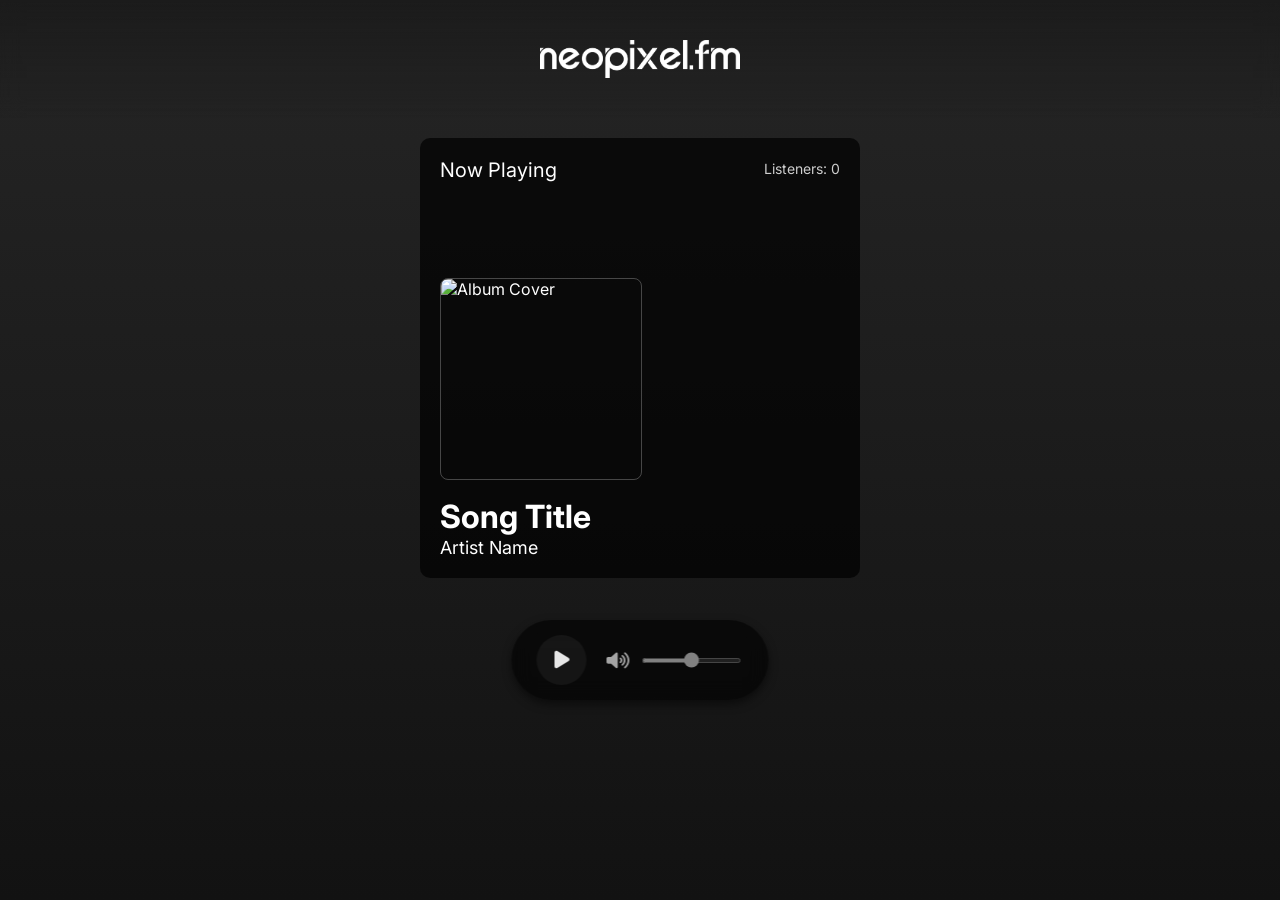
==== index.html @ 17b0616a "Update index.html" ====
<!DOCTYPE html>
<html lang="en">
<head>
  <meta charset="UTF-8">
  <meta name="viewport" content="width=device-width, initial-scale=1.0">
  <title>neopixel.fm | internet radio</title>
  <link rel="icon" type="image/png" href="favicon.png"/>
  <!-- Include Inter font -->
  <link rel="preconnect" href="https://fonts.googleapis.com">
  <link rel="preconnect" href="https://fonts.gstatic.com" crossorigin>
  <link href="https://fonts.googleapis.com/css2?family=Inter:ital,opsz,wght@0,14..32,100..900;1,14..32,100..900&display=swap" rel="stylesheet">
  
  <!-- Include Color Thief -->
   <!-- Include Font Awesome -->
<link rel="stylesheet" href="https://cdnjs.cloudflare.com/ajax/libs/font-awesome/6.0.0-beta3/css/all.min.css">
  <script src="https://cdnjs.cloudflare.com/ajax/libs/color-thief/2.3.0/color-thief.min.js"></script>
  
  <link rel="stylesheet" href="styles.css">
</head>

<body>
  <header>
    <div class="header-content">
      <img src="logo2.png" alt="Logo" class="header-image">

    </div>
  </header>
  
  <main>
    <!-- Container for Now Playing and additional blocks -->
    <div id="blocks-container">
      <!-- Now Playing Section -->
      <section id="now-playing">
        <h3 id="now-playing-label">Now Playing</h3>
        <div id="listener-count">Listeners: 0</div> <!-- New element for listener count -->
        <div class="album-artwork">
          <img id="album-cover" src="" alt="Album Cover">
        </div>
<div class="track-info">
  <div class="slide-container">
    <h2 id="song-title">Song Title</h2>
    <p id="artist-name">Artist Name</p>
  </div>
</div>
      </section>

      <!-- Additional Blocks -->

    </div>

    <!-- Last Played Section -->
<!-- Floating Player Controls -->
<div id="floating-player">
    <!-- Play/Pause Button -->
    <button id="play-pause-btn">
      <i id="play-icon" class="fas fa-play"></i>
      <i id="pause-icon" class="fas fa-pause" style="display: none;"></i>
    </button>
  
<!-- Volume Slider -->
<div class="volume-control">
    <i class="fas fa-volume-up"></i>
    <input type="range" id="volume-slider" min="0" max="1" step="0.1" value="0.5"> <!-- Default volume set to 50% -->
  </div>
  </div>
  <script src="script.js"></script>
</body>
</html>
---- styles.css ----
/* Global styles */

html, body {
  height: 100%;
  margin: 0;
  padding: 0;
}

/* Apply the gradient to the body */
body {
  background: linear-gradient(
    to bottom,
    #252525, /* Dark blue at the top */
    #121212 /* Dark gray at the bottom */
  );
  background-attachment: fixed; /* Ensures the gradient covers the entire page */
  color: white; /* Text color for dark mode */
  font-family: 'Inter', sans-serif;
  transition: 2s;
}

/* Header */
header {
  background: linear-gradient(
    to bottom,
    rgba(18, 18, 18, 0.5), /* Dark blue at the top */
    rgba(18, 18, 18, 0.0) /* Dark gray at the bottom */
  );
  /*background-color: rgba(18, 18, 18, 0.5); /* Semi-transparent background matching the body */
  backdrop-filter: blur(10px); /* Blur effect */
  padding: 40px;
  text-align: center;
  position: relative;
}

.header-content {
  display: flex;
  flex-direction: column;
  align-items: center;
  gap: 10px; /* Space between image and text */
}

.header-image {
  width: 200px; /* Adjust size as needed */
}

h1 {
  font-size: 36px;
  margin: 0;
}

main {
  padding: 20px;
}

/* Blocks Container */
#blocks-container {
  display: flex;
  justify-content: center; /* Center the blocks horizontally */
  gap: 20px; /* Space between blocks */
  margin-bottom: 20px; /* Space between blocks and the next section */
}

/* Now Playing Section with Fixed Size */
#now-playing, .block {
  display: flex;
  flex-direction: column;
  justify-content: flex-end; /* Align content to the bottom */
  align-items: flex-start; /* Align content to the left */
  width: 400px; /* Fixed width */
  height: 400px; /* Fixed height */
  padding: 20px;
  border-radius: 10px;
  background-color: rgba(0, 0, 0, 0.7);
  position: relative;
  transition: 2s;
}

/* Now Playing Label */
#now-playing-label {
  position: absolute; /* Position it absolutely within the #now-playing box */
  top: 20px; /* Adjust distance from the top */
  left: 20px; /* Adjust distance from the left */
  font-size: 20px; /* Adjust font size */
  font-weight: 400; /* Make it bold */
  color: rgba(255, 255, 255,); /* Semi-transparent white */
  margin: 0; /* Remove default margin */
  padding: 0; /* Remove default padding */
}

/* Album Artwork and Track Info Container */
.album-and-info {
  display: flex;
  align-items: flex-end; /* Align items to the bottom */
  gap: 20px; /* Space between album cover and track info */
}

/* Album Artwork */
.album-artwork {
  width: 200px;
  height: 200px;
  border-radius: 8px;
  overflow: hidden;
  border: 1px solid hsla(0, 0%, 100%, 0.25);
}

.album-artwork img {
  width: 100%;
  height: 100%;
  object-fit: cover;
}

/* Track Info */
.track-info {
  text-align: left; /* Align text to the left */
  overflow: hidden;
  margin-top: -10px;
  margin-bottom: 0; /* Remove the previous margin-bottom */
}

#song-title {
  font-size: 32px;
  font-weight: bold;
}

#artist-name {
  margin-top: -25px;
  font-size: 18px;
  margin-bottom: 0px;
}

/* Additional Blocks */
.block {
  display: flex;
  flex-direction: column;
  justify-content: center; /* Center content vertically */
  align-items: center; /* Center content horizontally */
  text-align: center; /* Center text */
}

/* Floating Player */
/* Floating Player */
#floating-player {
  position: fixed;
  bottom: 200px; /* Adjusted to be higher */
  left: 50%;
  transform: translateX(-50%);
  display: flex;
  align-items: center;
  gap: 20px;
  background-color: rgba(0, 0, 0, 0.6); /* More transparent background */
  padding: 15px 25px;
  border-radius: 50px;
  backdrop-filter: blur(10px);
  box-shadow: 0 4px 10px rgba(0, 0, 0, 0.5); /* Darker shadow */
  z-index: 1000;
  transition: all 0.3s ease;
}

/* Hover effect for the floating player */
#floating-player:hover {
  background-color: rgba(0, 0, 0, 0.7); /* Slightly less transparent on hover */
  box-shadow: 0 6px 15px rgba(0, 0, 0, 0.6); /* Darker shadow on hover */
  transform: translateX(-50%) scale(1.05);
}

/* Play/Pause Button */
#play-pause-btn {
  background-color: rgba(255, 255, 255, 0.05); /* Darker button background */
  border: none;
  border-radius: 50%;
  width: 50px;
  height: 50px;
  cursor: pointer;
  display: flex;
  align-items: center;
  justify-content: center;
  transition: all 0.3s ease;
  position: relative;
  overflow: hidden;
}

/* Hover effect for the play/pause button */
#play-pause-btn:hover {
  background-color: rgba(255, 255, 255, 0.1); /* Slightly lighter on hover */
  transform: scale(1.1);
}

/* Ripple effect animation */
@keyframes ripple {
  0% {
    transform: scale(0);
    opacity: 1;
  }
  100% {
    transform: scale(2);
    opacity: 0;
  }
}

#play-pause-btn::after {
  content: '';
  position: absolute;
  width: 100%;
  height: 100%;
  background: rgba(255, 255, 255, 0.1); /* Darker ripple effect */
  border-radius: 50%;
  transform: scale(0);
  opacity: 0;
  animation: ripple 0.6s ease-out;
}

#play-pause-btn:active::after {
  animation: ripple 0.6s ease-out;
}

#play-pause-btn i {
  font-size: 20px;
  color: rgba(255, 255, 255, 0.9); /* Slightly dimmed white for icons */
  transition: transform 0.3s ease;
}

/* Volume Control */
.volume-control {
  display: flex;
  align-items: center;
  gap: 10px;
  opacity: 0.7;
  transition: opacity 0.3s ease;
}

.volume-control:hover {
  opacity: 1;
}

.volume-control i {
  font-size: 18px;
  color: rgba(255, 255, 255, 0.9); /* Slightly dimmed white for icons */
  transition: transform 0.3s ease;
}

.volume-control:hover i {
  transform: scale(1.1);
}

/* Custom Volume Slider */
#volume-slider {
  width: 100px;
  cursor: pointer;
  background: rgba(255, 255, 255, 0.1); /* Darker slider track */
  border-radius: 5px;
  height: 5px;
  outline: none;
  opacity: 0.7;
  transition: opacity 0.2s, width 0.3s ease;
  accent-color: #ffffff; /* Spotify green color */
}

/* Customize the slider thumb */
#volume-slider::-webkit-slider-thumb {
  -webkit-appearance: none;
  appearance: none;
  width: 15px;
  height: 15px;
  background: #ffffff; /* Spotify green color */
  border-radius: 50%;
  cursor: pointer;
}

#volume-slider::-moz-range-thumb {
  width: 15px;
  height: 15px;
  background: #ffffff; /* Spotify green color */
  border-radius: 50%;
  cursor: pointer;
}

#volume-slider:hover {
  opacity: 1;
  width: 120px;
}
/* Listener Count */
#listener-count {
  position: absolute; /* Position it absolutely within the #now-playing box */
  top: 22px; /* Adjust distance from the top */
  right: 20px; /* Adjust distance from the right */
  font-size: 14px; /* Adjust font size */
  font-weight: 400; /* Normal weight */
  color: rgba(255, 255, 255, 0.8); /* Semi-transparent white */
  margin: 0; /* Remove default margin */
  padding: 0px 0px; /* Add some padding */
}
/* Slide Animation */
.track-info {
  position: relative;
  overflow: hidden;
}

.track-info .slide-container {
  transition: transform 0.5s ease-in-out;
}

.track-info.slide-out .slide-container {
  transform: translateX(-100%);
}

.track-info.slide-in .slide-container {
  transform: translateX(0);
}
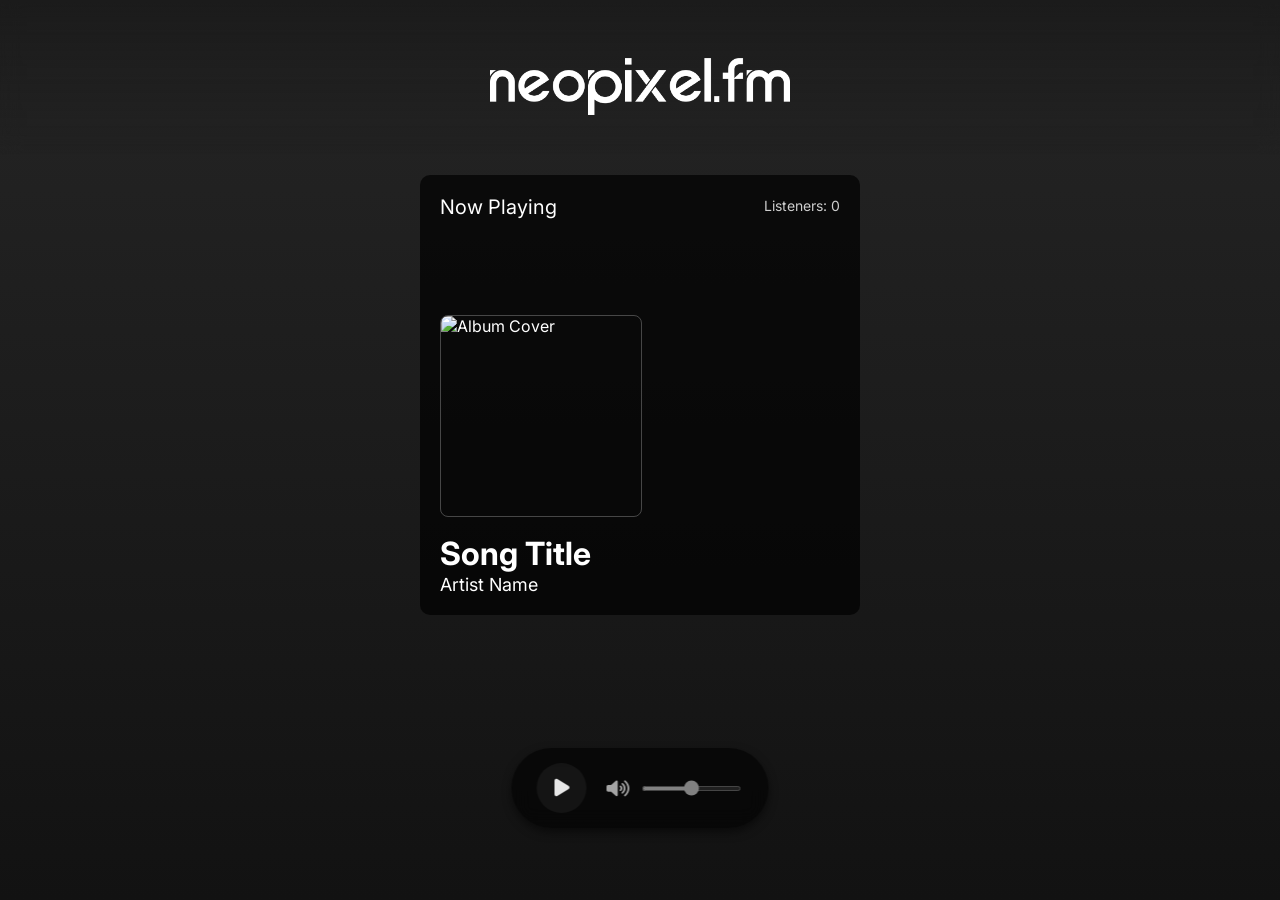
==== commit dc499370: "Update index.html" ====
--- a/index.html
+++ b/index.html
@@ -5,64 +5,49 @@
   <meta name="viewport" content="width=device-width, initial-scale=1.0">
   <title>neopixel.fm | internet radio</title>
   <link rel="icon" type="image/png" href="favicon.png"/>
-  <!-- Include Inter font -->
   <link rel="preconnect" href="https://fonts.googleapis.com">
   <link rel="preconnect" href="https://fonts.gstatic.com" crossorigin>
   <link href="https://fonts.googleapis.com/css2?family=Inter:ital,opsz,wght@0,14..32,100..900;1,14..32,100..900&display=swap" rel="stylesheet">
-  
-  <!-- Include Color Thief -->
-   <!-- Include Font Awesome -->
-<link rel="stylesheet" href="https://cdnjs.cloudflare.com/ajax/libs/font-awesome/6.0.0-beta3/css/all.min.css">
+  <link rel="stylesheet" href="https://cdnjs.cloudflare.com/ajax/libs/font-awesome/6.0.0-beta3/css/all.min.css">
   <script src="https://cdnjs.cloudflare.com/ajax/libs/color-thief/2.3.0/color-thief.min.js"></script>
-  
   <link rel="stylesheet" href="styles.css">
 </head>
-
 <body>
   <header>
     <div class="header-content">
       <img src="logo2.png" alt="Logo" class="header-image">
-
     </div>
   </header>
-  
+
   <main>
-    <!-- Container for Now Playing and additional blocks -->
     <div id="blocks-container">
-      <!-- Now Playing Section -->
       <section id="now-playing">
         <h3 id="now-playing-label">Now Playing</h3>
-        <div id="listener-count">Listeners: 0</div> <!-- New element for listener count -->
+        <div id="listener-count">Listeners: 0</div>
         <div class="album-artwork">
           <img id="album-cover" src="" alt="Album Cover">
         </div>
-<div class="track-info">
-  <div class="slide-container">
-    <h2 id="song-title">Song Title</h2>
-    <p id="artist-name">Artist Name</p>
-  </div>
-</div>
+        <div class="track-info">
+          <div class="slide-container">
+            <h2 id="song-title">Song Title</h2>
+            <p id="artist-name">Artist Name</p>
+          </div>
+        </div>
       </section>
-
-      <!-- Additional Blocks -->
-
     </div>
 
-    <!-- Last Played Section -->
-<!-- Floating Player Controls -->
-<div id="floating-player">
-    <!-- Play/Pause Button -->
-    <button id="play-pause-btn">
-      <i id="play-icon" class="fas fa-play"></i>
-      <i id="pause-icon" class="fas fa-pause" style="display: none;"></i>
-    </button>
-  
-<!-- Volume Slider -->
-<div class="volume-control">
-    <i class="fas fa-volume-up"></i>
-    <input type="range" id="volume-slider" min="0" max="1" step="0.1" value="0.5"> <!-- Default volume set to 50% -->
-  </div>
-  </div>
+    <div id="floating-player">
+      <button id="play-pause-btn">
+        <i id="play-icon" class="fas fa-play"></i>
+        <i id="pause-icon" class="fas fa-pause" style="display: none;"></i>
+      </button>
+      <div class="volume-control">
+        <i class="fas fa-volume-up"></i>
+        <input type="range" id="volume-slider" min="0" max="1" step="0.1" value="0.5">
+      </div>
+    </div>
+  </main>
+
   <script src="script.js"></script>
 </body>
 </html>
--- a/styles.css
+++ b/styles.css
@@ -41,7 +41,8 @@
 }
 
 .header-image {
-  width: 200px; /* Adjust size as needed */
+  width: 300px; /* Adjust size as needed */
+  padding-top: 2vh;
 }
 
 h1 {
@@ -142,7 +143,7 @@
 /* Floating Player */
 #floating-player {
   position: fixed;
-  bottom: 200px; /* Adjusted to be higher */
+  bottom: 8%; /* Adjusted to be higher */
   left: 50%;
   transform: translateX(-50%);
   display: flex;
@@ -306,4 +307,4 @@
 
 .track-info.slide-in .slide-container {
   transform: translateX(0);
-}+}
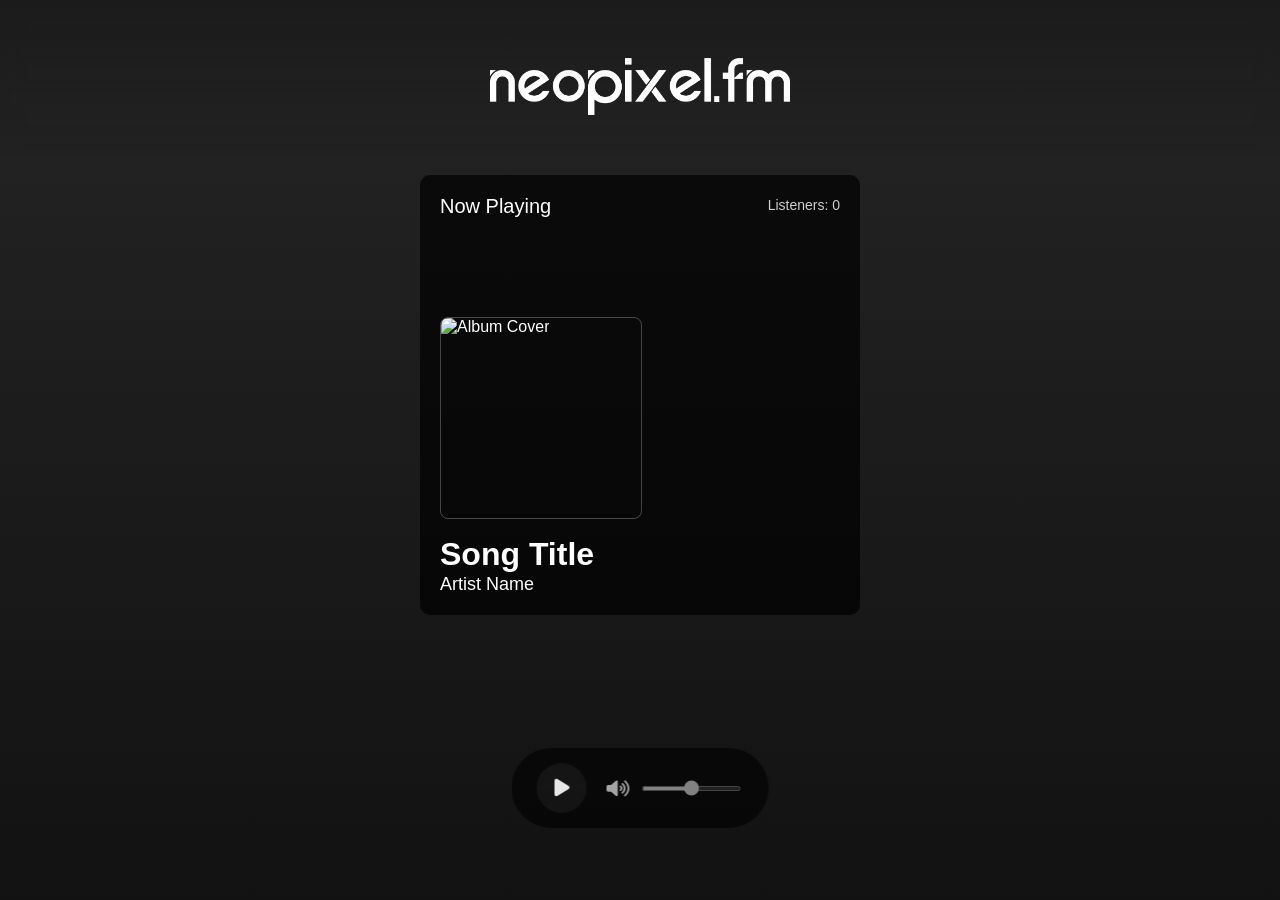
==== commit 40162102: "Update index.html" ====
--- a/index.html
+++ b/index.html
@@ -7,7 +7,7 @@
   <link rel="icon" type="image/png" href="favicon.png"/>
   <link rel="preconnect" href="https://fonts.googleapis.com">
   <link rel="preconnect" href="https://fonts.gstatic.com" crossorigin>
-  <link href="https://fonts.googleapis.com/css2?family=Inter:ital,opsz,wght@0,14..32,100..900;1,14..32,100..900&display=swap" rel="stylesheet">
+  <link href="https://fonts.googleapis.com/css2?family=Red+Hat+Display:ital,wght@0,300..900;1,300..900&display=swap" rel="stylesheet">
   <link rel="stylesheet" href="https://cdnjs.cloudflare.com/ajax/libs/font-awesome/6.0.0-beta3/css/all.min.css">
   <script src="https://cdnjs.cloudflare.com/ajax/libs/color-thief/2.3.0/color-thief.min.js"></script>
   <link rel="stylesheet" href="styles.css">
--- a/styles.css
+++ b/styles.css
@@ -1,33 +1,20 @@
-/* Global styles */
-
 html, body {
   height: 100%;
   margin: 0;
   padding: 0;
 }
 
-/* Apply the gradient to the body */
 body {
-  background: linear-gradient(
-    to bottom,
-    #252525, /* Dark blue at the top */
-    #121212 /* Dark gray at the bottom */
-  );
-  background-attachment: fixed; /* Ensures the gradient covers the entire page */
-  color: white; /* Text color for dark mode */
+  background: linear-gradient(to bottom, #252525, #121212);
+  background-attachment: fixed;
+  color: white;
   font-family: 'Inter', sans-serif;
   transition: 2s;
 }
 
-/* Header */
 header {
-  background: linear-gradient(
-    to bottom,
-    rgba(18, 18, 18, 0.5), /* Dark blue at the top */
-    rgba(18, 18, 18, 0.0) /* Dark gray at the bottom */
-  );
-  /*background-color: rgba(18, 18, 18, 0.5); /* Semi-transparent background matching the body */
-  backdrop-filter: blur(10px); /* Blur effect */
+  background: linear-gradient(to bottom, rgba(18, 18, 18, 0.5), rgba(18, 18, 18, 0.0));
+  backdrop-filter: blur(10px);
   padding: 40px;
   text-align: center;
   position: relative;
@@ -37,39 +24,32 @@
   display: flex;
   flex-direction: column;
   align-items: center;
-  gap: 10px; /* Space between image and text */
+  gap: 10px;
 }
 
 .header-image {
-  width: 300px; /* Adjust size as needed */
+  width: 300px;
   padding-top: 2vh;
-}
-
-h1 {
-  font-size: 36px;
-  margin: 0;
 }
 
 main {
   padding: 20px;
 }
 
-/* Blocks Container */
 #blocks-container {
   display: flex;
-  justify-content: center; /* Center the blocks horizontally */
-  gap: 20px; /* Space between blocks */
-  margin-bottom: 20px; /* Space between blocks and the next section */
-}
-
-/* Now Playing Section with Fixed Size */
+  justify-content: center;
+  gap: 20px;
+  margin-bottom: 20px;
+}
+
 #now-playing, .block {
   display: flex;
   flex-direction: column;
-  justify-content: flex-end; /* Align content to the bottom */
-  align-items: flex-start; /* Align content to the left */
-  width: 400px; /* Fixed width */
-  height: 400px; /* Fixed height */
+  justify-content: flex-end;
+  align-items: flex-start;
+  width: 400px;
+  height: 400px;
   padding: 20px;
   border-radius: 10px;
   background-color: rgba(0, 0, 0, 0.7);
@@ -77,26 +57,17 @@
   transition: 2s;
 }
 
-/* Now Playing Label */
 #now-playing-label {
-  position: absolute; /* Position it absolutely within the #now-playing box */
-  top: 20px; /* Adjust distance from the top */
-  left: 20px; /* Adjust distance from the left */
-  font-size: 20px; /* Adjust font size */
-  font-weight: 400; /* Make it bold */
-  color: rgba(255, 255, 255,); /* Semi-transparent white */
-  margin: 0; /* Remove default margin */
-  padding: 0; /* Remove default padding */
-}
-
-/* Album Artwork and Track Info Container */
-.album-and-info {
-  display: flex;
-  align-items: flex-end; /* Align items to the bottom */
-  gap: 20px; /* Space between album cover and track info */
-}
-
-/* Album Artwork */
+  position: absolute;
+  top: 20px;
+  left: 20px;
+  font-size: 20px;
+  font-weight: 400;
+  color: rgba(255, 255, 255,);
+  margin: 0;
+  padding: 0;
+}
+
 .album-artwork {
   width: 200px;
   height: 200px;
@@ -111,12 +82,11 @@
   object-fit: cover;
 }
 
-/* Track Info */
 .track-info {
-  text-align: left; /* Align text to the left */
+  text-align: left;
   overflow: hidden;
   margin-top: -10px;
-  margin-bottom: 0; /* Remove the previous margin-bottom */
+  margin-bottom: 0;
 }
 
 #song-title {
@@ -127,47 +97,41 @@
 #artist-name {
   margin-top: -25px;
   font-size: 18px;
-  margin-bottom: 0px;
-}
-
-/* Additional Blocks */
+  margin-bottom: 0;
+}
+
 .block {
   display: flex;
   flex-direction: column;
-  justify-content: center; /* Center content vertically */
-  align-items: center; /* Center content horizontally */
-  text-align: center; /* Center text */
-}
-
-/* Floating Player */
-/* Floating Player */
+  justify-content: center;
+  align-items: center;
+  text-align: center;
+}
+
 #floating-player {
   position: fixed;
-  bottom: 8%; /* Adjusted to be higher */
+  bottom: 8%;
   left: 50%;
   transform: translateX(-50%);
   display: flex;
   align-items: center;
   gap: 20px;
-  background-color: rgba(0, 0, 0, 0.6); /* More transparent background */
+  background-color: rgba(0, 0, 0, 0.6);
   padding: 15px 25px;
   border-radius: 50px;
   backdrop-filter: blur(10px);
-  box-shadow: 0 4px 10px rgba(0, 0, 0, 0.5); /* Darker shadow */
   z-index: 1000;
   transition: all 0.3s ease;
 }
 
-/* Hover effect for the floating player */
 #floating-player:hover {
-  background-color: rgba(0, 0, 0, 0.7); /* Slightly less transparent on hover */
-  box-shadow: 0 6px 15px rgba(0, 0, 0, 0.6); /* Darker shadow on hover */
+  background-color: rgba(0, 0, 0, 0.7);
+  box-shadow: 0 6px 15px rgba(0, 0, 0, 0.6);
   transform: translateX(-50%) scale(1.05);
 }
 
-/* Play/Pause Button */
 #play-pause-btn {
-  background-color: rgba(255, 255, 255, 0.05); /* Darker button background */
+  background-color: rgba(255, 255, 255, 0.05);
   border: none;
   border-radius: 50%;
   width: 50px;
@@ -181,47 +145,17 @@
   overflow: hidden;
 }
 
-/* Hover effect for the play/pause button */
 #play-pause-btn:hover {
-  background-color: rgba(255, 255, 255, 0.1); /* Slightly lighter on hover */
+  background-color: rgba(255, 255, 255, 0.1);
   transform: scale(1.1);
-}
-
-/* Ripple effect animation */
-@keyframes ripple {
-  0% {
-    transform: scale(0);
-    opacity: 1;
-  }
-  100% {
-    transform: scale(2);
-    opacity: 0;
-  }
-}
-
-#play-pause-btn::after {
-  content: '';
-  position: absolute;
-  width: 100%;
-  height: 100%;
-  background: rgba(255, 255, 255, 0.1); /* Darker ripple effect */
-  border-radius: 50%;
-  transform: scale(0);
-  opacity: 0;
-  animation: ripple 0.6s ease-out;
-}
-
-#play-pause-btn:active::after {
-  animation: ripple 0.6s ease-out;
 }
 
 #play-pause-btn i {
   font-size: 20px;
-  color: rgba(255, 255, 255, 0.9); /* Slightly dimmed white for icons */
+  color: rgba(255, 255, 255, 0.9);
   transition: transform 0.3s ease;
 }
 
-/* Volume Control */
 .volume-control {
   display: flex;
   align-items: center;
@@ -236,7 +170,7 @@
 
 .volume-control i {
   font-size: 18px;
-  color: rgba(255, 255, 255, 0.9); /* Slightly dimmed white for icons */
+  color: rgba(255, 255, 255, 0.9);
   transition: transform 0.3s ease;
 }
 
@@ -244,26 +178,24 @@
   transform: scale(1.1);
 }
 
-/* Custom Volume Slider */
 #volume-slider {
   width: 100px;
   cursor: pointer;
-  background: rgba(255, 255, 255, 0.1); /* Darker slider track */
+  background: rgba(255, 255, 255, 0.1);
   border-radius: 5px;
   height: 5px;
   outline: none;
   opacity: 0.7;
   transition: opacity 0.2s, width 0.3s ease;
-  accent-color: #ffffff; /* Spotify green color */
-}
-
-/* Customize the slider thumb */
+  accent-color: #ffffff;
+}
+
 #volume-slider::-webkit-slider-thumb {
   -webkit-appearance: none;
   appearance: none;
   width: 15px;
   height: 15px;
-  background: #ffffff; /* Spotify green color */
+  background: #ffffff;
   border-radius: 50%;
   cursor: pointer;
 }
@@ -271,7 +203,7 @@
 #volume-slider::-moz-range-thumb {
   width: 15px;
   height: 15px;
-  background: #ffffff; /* Spotify green color */
+  background: #ffffff;
   border-radius: 50%;
   cursor: pointer;
 }
@@ -280,18 +212,18 @@
   opacity: 1;
   width: 120px;
 }
-/* Listener Count */
+
 #listener-count {
-  position: absolute; /* Position it absolutely within the #now-playing box */
-  top: 22px; /* Adjust distance from the top */
-  right: 20px; /* Adjust distance from the right */
-  font-size: 14px; /* Adjust font size */
-  font-weight: 400; /* Normal weight */
-  color: rgba(255, 255, 255, 0.8); /* Semi-transparent white */
-  margin: 0; /* Remove default margin */
-  padding: 0px 0px; /* Add some padding */
-}
-/* Slide Animation */
+  position: absolute;
+  top: 22px;
+  right: 20px;
+  font-size: 14px;
+  font-weight: 400;
+  color: rgba(255, 255, 255, 0.8);
+  margin: 0;
+  padding: 0px 0px;
+}
+
 .track-info {
   position: relative;
   overflow: hidden;
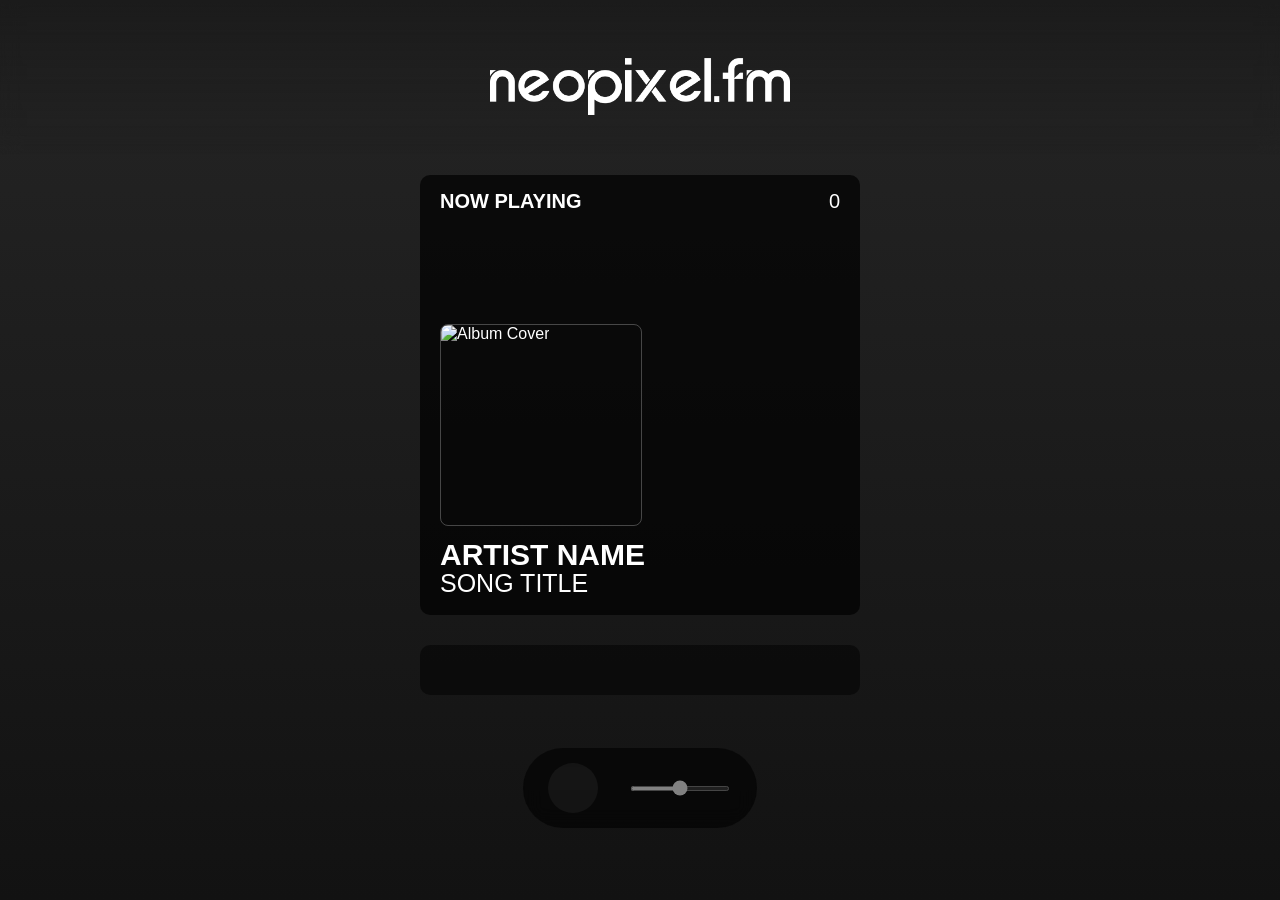
==== commit d6713657: "Update index.html" ====
--- a/index.html
+++ b/index.html
@@ -5,49 +5,67 @@
   <meta name="viewport" content="width=device-width, initial-scale=1.0">
   <title>neopixel.fm | internet radio</title>
   <link rel="icon" type="image/png" href="favicon.png"/>
-  <link rel="preconnect" href="https://fonts.googleapis.com">
-  <link rel="preconnect" href="https://fonts.gstatic.com" crossorigin>
-  <link href="https://fonts.googleapis.com/css2?family=Red+Hat+Display:ital,wght@0,300..900;1,300..900&display=swap" rel="stylesheet">
-  <link rel="stylesheet" href="https://cdnjs.cloudflare.com/ajax/libs/font-awesome/6.0.0-beta3/css/all.min.css">
+  <script src="https://kit.fontawesome.com/01ec9ad15d.js" crossorigin="anonymous"></script>
   <script src="https://cdnjs.cloudflare.com/ajax/libs/color-thief/2.3.0/color-thief.min.js"></script>
+  
   <link rel="stylesheet" href="styles.css">
 </head>
+
 <body>
   <header>
     <div class="header-content">
-      <img src="logo2.png" alt="Logo" class="header-image">
+      <img src="logo.png" alt="Header Image" class="header-image">
+
     </div>
   </header>
+  
+  <main>
+    <!-- Container for Now Playing and additional blocks -->
+    <div id="blocks-container">
+            <!-- Now Playing Section -->
+            <section id="now-playing">
+              <h3 id="now-playing-label">Now Playing</h3>
+              <div id="listener-count">
+                <i class="fas fa-headphones"></i> <span id="listener-number">0</span>
+              </div>
+              <div class="album-artwork">
+                <img id="album-cover" src="" alt="Album Cover">
+              </div>
+              <div class="track-info">
+                <div class="slide-container">
+                  <p id="artist-name">Artist Name</p>
+                  <h2 id="song-title">Song Title</h2>
+                </div>
+              </div>
+            </section>
+      
+            <div id="rolling-text">
+              <marquee behavior="scroll" direction="left">
+                <span id="temperature-info"></span>
+              </marquee>
+            </div>
+      
+      </section>
 
-  <main>
-    <div id="blocks-container">
-      <section id="now-playing">
-        <h3 id="now-playing-label">Now Playing</h3>
-        <div id="listener-count">Listeners: 0</div>
-        <div class="album-artwork">
-          <img id="album-cover" src="" alt="Album Cover">
-        </div>
-        <div class="track-info">
-          <div class="slide-container">
-            <h2 id="song-title">Song Title</h2>
-            <p id="artist-name">Artist Name</p>
-          </div>
-        </div>
-      </section>
+      <!-- Additional Blocks -->
+
     </div>
 
-    <div id="floating-player">
-      <button id="play-pause-btn">
-        <i id="play-icon" class="fas fa-play"></i>
-        <i id="pause-icon" class="fas fa-pause" style="display: none;"></i>
-      </button>
-      <div class="volume-control">
-        <i class="fas fa-volume-up"></i>
-        <input type="range" id="volume-slider" min="0" max="1" step="0.1" value="0.5">
-      </div>
-    </div>
-  </main>
-
+    <!-- Last Played Section -->
+<!-- Floating Player Controls -->
+<div id="floating-player">
+    <!-- Play/Pause Button -->
+    <button id="play-pause-btn">
+      <i id="play-icon" class="fas fa-play"></i>
+      <i id="pause-icon" class="fas fa-pause" style="display: none;"></i>
+    </button>
+  
+<!-- Volume Slider -->
+<div class="volume-control">
+    <i class="fas fa-volume-up"></i>
+    <input type="range" id="volume-slider" min="0" max="1" step="0.1" value="0.5"> <!-- Default volume set to 50% -->
+  </div>
+  </div>
   <script src="script.js"></script>
 </body>
 </html>
--- a/styles.css
+++ b/styles.css
@@ -1,3 +1,6 @@
+/* Global styles */
+@import url('font/stylesheet.css');
+
 html, body {
   height: 100%;
   margin: 0;
@@ -8,7 +11,7 @@
   background: linear-gradient(to bottom, #252525, #121212);
   background-attachment: fixed;
   color: white;
-  font-family: 'Inter', sans-serif;
+  font-family: 'Gilroy', sans-serif;
   transition: 2s;
 }
 
@@ -41,6 +44,8 @@
   justify-content: center;
   gap: 20px;
   margin-bottom: 20px;
+  flex-direction: column;
+  align-items: center;
 }
 
 #now-playing, .block {
@@ -59,13 +64,29 @@
 
 #now-playing-label {
   position: absolute;
-  top: 20px;
+  top: 15px;
   left: 20px;
   font-size: 20px;
-  font-weight: 400;
   color: rgba(255, 255, 255,);
   margin: 0;
   padding: 0;
+  font-weight: 800;
+  text-transform: uppercase;
+}
+#listener-count {
+  position: absolute;
+  top: 15px;
+  right: 20px;
+  font-size: 20px;
+  font-weight: 300;
+  color: rgb(255, 255, 255);
+  display: flex;
+  align-items: center;
+  gap: 5px;
+}
+
+#listener-count i {
+  font-size: 16px; /* Velikost ikonky */
 }
 
 .album-artwork {
@@ -90,14 +111,19 @@
 }
 
 #song-title {
-  font-size: 32px;
-  font-weight: bold;
+  font-size: 25px;
+  font-weight: 300;
+  margin-top: -3px;
+  margin-bottom: -0.25vh;
+  text-transform: uppercase;
 }
 
 #artist-name {
-  margin-top: -25px;
-  font-size: 18px;
+  margin-top: 2.4vh;
+  font-size: 30px;
   margin-bottom: 0;
+  font-weight: 800;
+  text-transform: uppercase;
 }
 
 .block {
@@ -213,17 +239,6 @@
   width: 120px;
 }
 
-#listener-count {
-  position: absolute;
-  top: 22px;
-  right: 20px;
-  font-size: 14px;
-  font-weight: 400;
-  color: rgba(255, 255, 255, 0.8);
-  margin: 0;
-  padding: 0px 0px;
-}
-
 .track-info {
   position: relative;
   overflow: hidden;
@@ -240,3 +255,33 @@
 .track-info.slide-in .slide-container {
   transform: translateX(0);
 }
+#rolling-text {
+  width: 440px;
+  height: 50px;
+  background-color: rgba(0, 0, 0, 0.5);
+  border-radius: 10px;
+  margin-top: 10px;
+  display: flex;
+  align-items: center;
+  justify-content: center;
+  overflow: hidden;
+}
+
+#rolling-text marquee {
+  font-size: 18px;
+  font-weight: 300;
+  color: white;
+  white-space: nowrap;
+}
+
+.temperature {
+  font-weight: 800; /* Tučné písmo */
+  font-size: 18px; /* Větší velikost písma */
+  color: #ffffff; /* Barva teploty (žlutá) */
+}
+.info-text {
+  font-weight: 800;
+  font-size: 18px;
+  color: #a7f871;
+  text-transform: uppercase;
+}
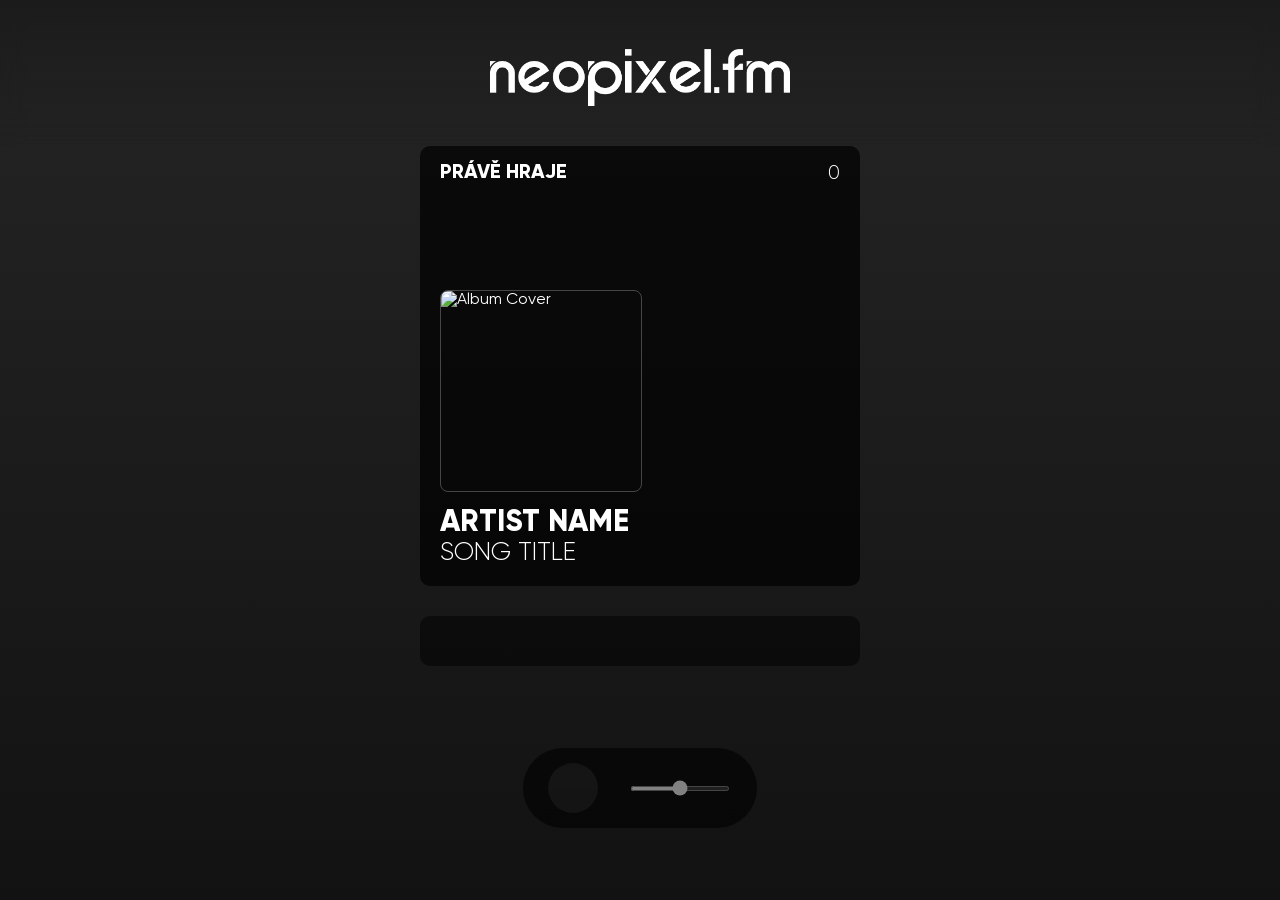
==== commit bffca518: "Update index.html" ====
--- a/index.html
+++ b/index.html
@@ -7,65 +7,50 @@
   <link rel="icon" type="image/png" href="favicon.png"/>
   <script src="https://kit.fontawesome.com/01ec9ad15d.js" crossorigin="anonymous"></script>
   <script src="https://cdnjs.cloudflare.com/ajax/libs/color-thief/2.3.0/color-thief.min.js"></script>
-  
   <link rel="stylesheet" href="styles.css">
 </head>
-
 <body>
   <header>
     <div class="header-content">
       <img src="logo.png" alt="Header Image" class="header-image">
-
     </div>
   </header>
   
   <main>
-    <!-- Container for Now Playing and additional blocks -->
     <div id="blocks-container">
-            <!-- Now Playing Section -->
-            <section id="now-playing">
-              <h3 id="now-playing-label">Now Playing</h3>
-              <div id="listener-count">
-                <i class="fas fa-headphones"></i> <span id="listener-number">0</span>
-              </div>
-              <div class="album-artwork">
-                <img id="album-cover" src="" alt="Album Cover">
-              </div>
-              <div class="track-info">
-                <div class="slide-container">
-                  <p id="artist-name">Artist Name</p>
-                  <h2 id="song-title">Song Title</h2>
-                </div>
-              </div>
-            </section>
-      
-            <div id="rolling-text">
-              <marquee behavior="scroll" direction="left">
-                <span id="temperature-info"></span>
-              </marquee>
-            </div>
-      
+      <section id="now-playing">
+        <h3 id="now-playing-label">pRÁVĚ HRAJE</h3>
+        <div id="listener-count">
+          <i class="fas fa-headphones"></i> <span id="listener-number">0</span>
+        </div>
+        <div class="album-artwork">
+          <img id="album-cover" src="" alt="Album Cover">
+        </div>
+        <div class="track-info">
+          <div class="slide-container">
+            <p id="artist-name">Artist Name</p>
+            <h2 id="song-title">Song Title</h2>
+          </div>
+        </div>
       </section>
 
-      <!-- Additional Blocks -->
-
+      <div id="rolling-text">
+        <div id="temperature-info"></div>
+      </div>
     </div>
 
-    <!-- Last Played Section -->
-<!-- Floating Player Controls -->
-<div id="floating-player">
-    <!-- Play/Pause Button -->
-    <button id="play-pause-btn">
-      <i id="play-icon" class="fas fa-play"></i>
-      <i id="pause-icon" class="fas fa-pause" style="display: none;"></i>
-    </button>
-  
-<!-- Volume Slider -->
-<div class="volume-control">
-    <i class="fas fa-volume-up"></i>
-    <input type="range" id="volume-slider" min="0" max="1" step="0.1" value="0.5"> <!-- Default volume set to 50% -->
-  </div>
-  </div>
+    <div id="floating-player">
+      <button id="play-pause-btn">
+        <i id="play-icon" class="fas fa-play"></i>
+        <i id="pause-icon" class="fas fa-pause" style="display: none;"></i>
+      </button>
+      <div class="volume-control">
+        <i class="fas fa-volume-up"></i>
+        <input type="range" id="volume-slider" min="0" max="1" step="0.1" value="0.5">
+      </div>
+    </div>
+  </main>
+
   <script src="script.js"></script>
 </body>
 </html>
--- a/styles.css
+++ b/styles.css
@@ -32,11 +32,11 @@
 
 .header-image {
   width: 300px;
-  padding-top: 2vh;
+  padding-top: 1vh;
 }
 
 main {
-  padding: 20px;
+  padding: 0px;
 }
 
 #blocks-container {
@@ -282,6 +282,6 @@
 .info-text {
   font-weight: 800;
   font-size: 18px;
-  color: #a7f871;
-  text-transform: uppercase;
-}
+  color: #e471f8;
+  text-transform: uppercase;
+}
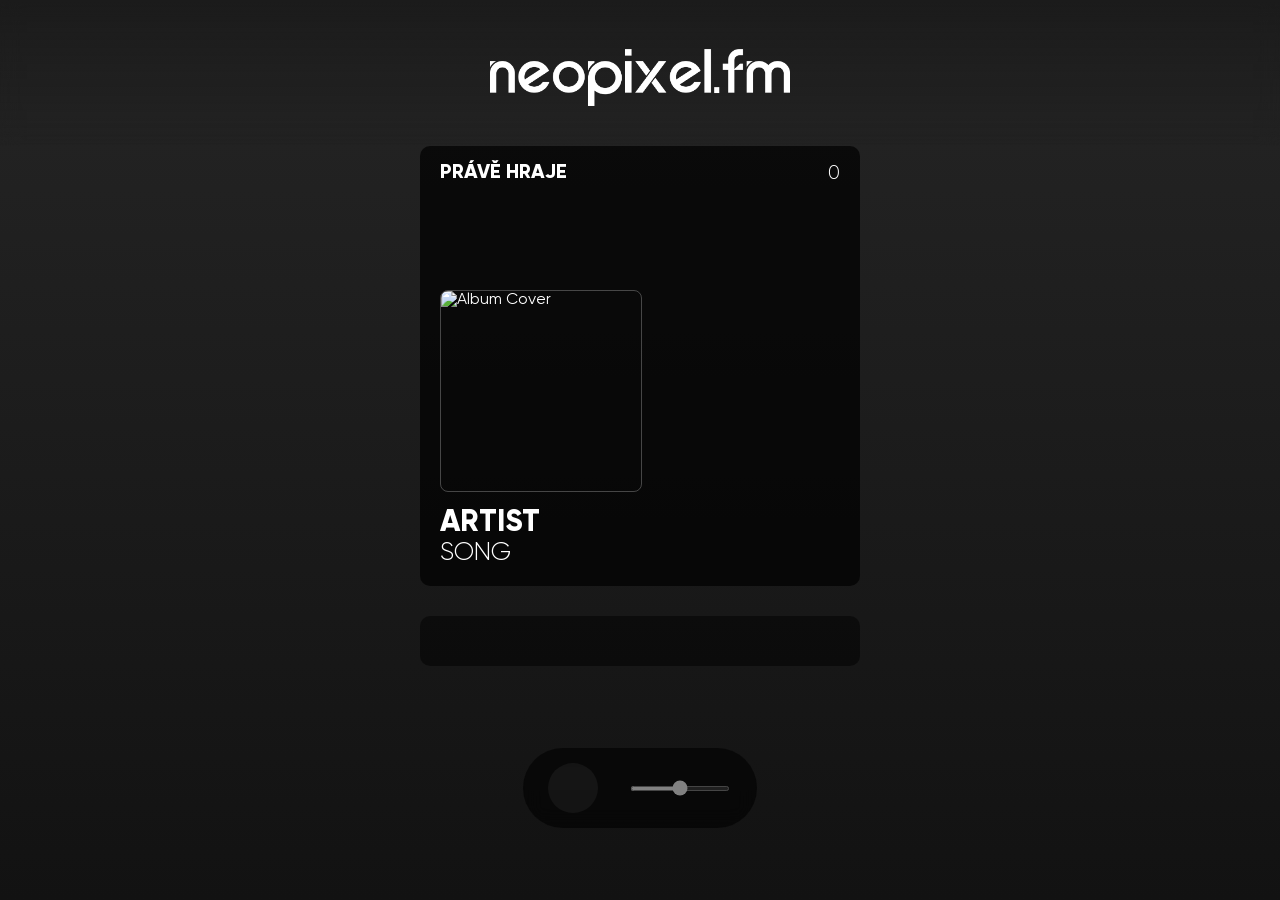
==== commit 4200f7be: "Update index.html" ====
--- a/index.html
+++ b/index.html
@@ -19,7 +19,7 @@
   <main>
     <div id="blocks-container">
       <section id="now-playing">
-        <h3 id="now-playing-label">pRÁVĚ HRAJE</h3>
+        <h3 id="now-playing-label">Právě hraje</h3>
         <div id="listener-count">
           <i class="fas fa-headphones"></i> <span id="listener-number">0</span>
         </div>
@@ -28,8 +28,8 @@
         </div>
         <div class="track-info">
           <div class="slide-container">
-            <p id="artist-name">Artist Name</p>
-            <h2 id="song-title">Song Title</h2>
+            <p id="artist-name">Artist</p>
+            <h2 id="song-title">Song</h2>
           </div>
         </div>
       </section>
--- a/styles.css
+++ b/styles.css
@@ -1,4 +1,3 @@
-/* Global styles */
 @import url('font/stylesheet.css');
 
 html, body {
@@ -73,6 +72,7 @@
   font-weight: 800;
   text-transform: uppercase;
 }
+
 #listener-count {
   position: absolute;
   top: 15px;
@@ -86,7 +86,7 @@
 }
 
 #listener-count i {
-  font-size: 16px; /* Velikost ikonky */
+  font-size: 16px;
 }
 
 .album-artwork {
@@ -255,6 +255,7 @@
 .track-info.slide-in .slide-container {
   transform: translateX(0);
 }
+
 #rolling-text {
   width: 440px;
   height: 50px;
@@ -263,25 +264,52 @@
   margin-top: 10px;
   display: flex;
   align-items: center;
-  justify-content: center;
-  overflow: hidden;
-}
-
-#rolling-text marquee {
+  justify-content: flex-start;
+  overflow: hidden;
+  position: relative;
+}
+
+#temperature-info {
   font-size: 18px;
   font-weight: 300;
   color: white;
   white-space: nowrap;
+  position: absolute;
+  left: 100%;
+  opacity: 0;
 }
 
 .temperature {
-  font-weight: 800; /* Tučné písmo */
-  font-size: 18px; /* Větší velikost písma */
-  color: #ffffff; /* Barva teploty (žlutá) */
-}
+  font-weight: 800;
+  font-size: 18px;
+  color: #ffffff;
+}
+
 .info-text {
   font-weight: 800;
   font-size: 18px;
-  color: #e471f8;
+  color: hsl(0, 0%, 50%);
   text-transform: uppercase;
 }
+
+@keyframes slideIn {
+  0% {
+    left: 100%; 
+    opacity: 0; 
+  }
+  100% {
+    left: 0;
+    opacity: 1; 
+  }
+}
+
+@keyframes scrollText {
+  0% {
+    left: 0; 
+    opacity: 1; 
+  }
+  100% {
+    left: -100%; 
+    opacity: 1; 
+  }
+}
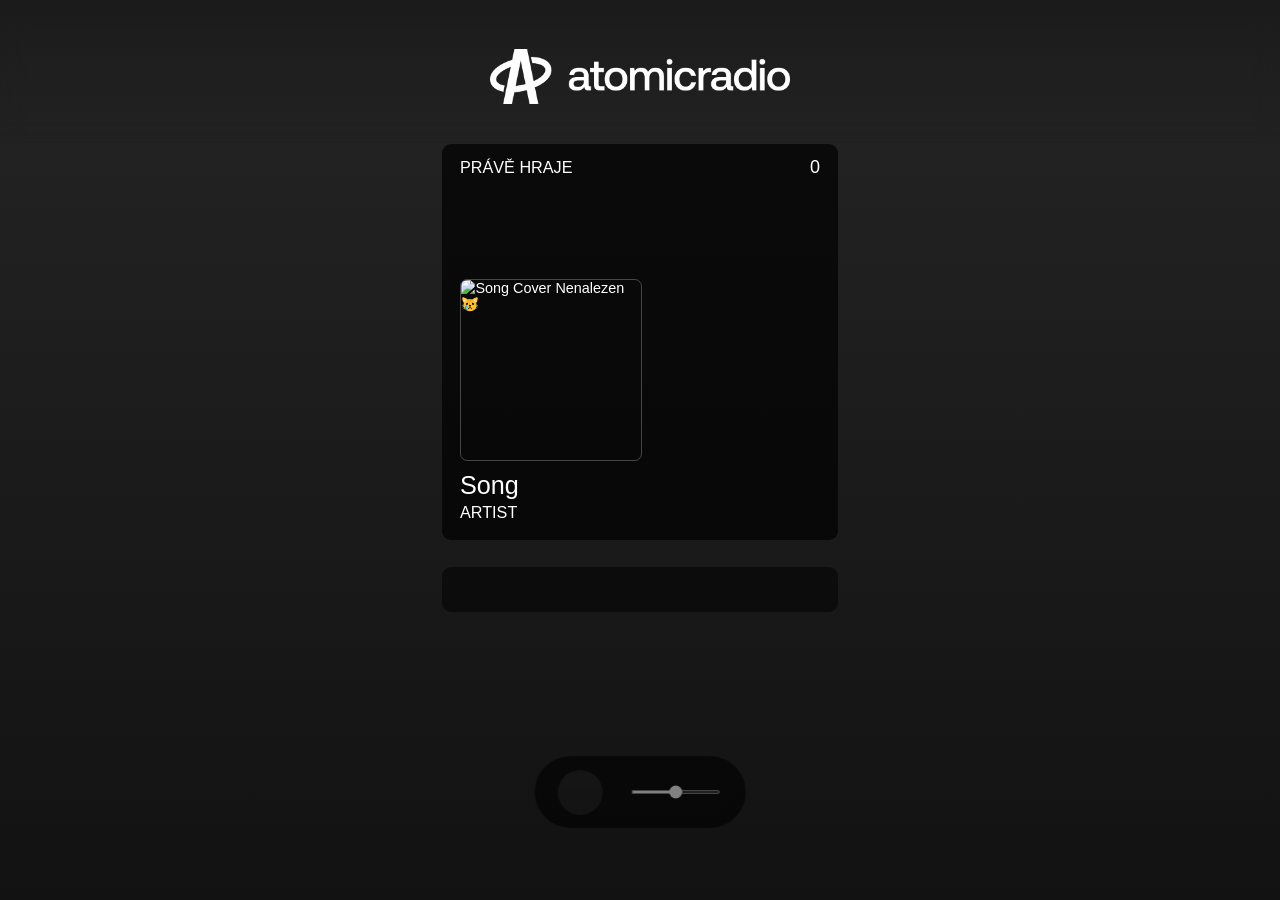
==== commit 47ddef96: "Add files via upload" ====
--- a/index.html
+++ b/index.html
@@ -3,7 +3,7 @@
 <head>
   <meta charset="UTF-8">
   <meta name="viewport" content="width=device-width, initial-scale=1.0">
-  <title>neopixel.fm | internet radio</title>
+  <title>atomicradio</title>
   <link rel="icon" type="image/png" href="favicon.png"/>
   <script src="https://kit.fontawesome.com/01ec9ad15d.js" crossorigin="anonymous"></script>
   <script src="https://cdnjs.cloudflare.com/ajax/libs/color-thief/2.3.0/color-thief.min.js"></script>
@@ -12,10 +12,9 @@
 <body>
   <header>
     <div class="header-content">
-      <img src="logo.png" alt="Header Image" class="header-image">
+      <img src="widelogo.png" alt="Header Image" class="header-image">
     </div>
   </header>
-  
   <main>
     <div id="blocks-container">
       <section id="now-playing">
@@ -24,12 +23,13 @@
           <i class="fas fa-headphones"></i> <span id="listener-number">0</span>
         </div>
         <div class="album-artwork">
-          <img id="album-cover" src="" alt="Album Cover">
+          <img id="album-cover" src="" alt="Song Cover Nenalezen 😿">
         </div>
         <div class="track-info">
           <div class="slide-container">
+            <h2 id="song-title">Song</h2>
             <p id="artist-name">Artist</p>
-            <h2 id="song-title">Song</h2>
+          
           </div>
         </div>
       </section>
--- a/styles.css
+++ b/styles.css
@@ -1,4 +1,4 @@
-@import url('font/stylesheet.css');
+@import url('https://fonts.cdnfonts.com/css/pp-neue-montreal');
 
 html, body {
   height: 100%;
@@ -10,8 +10,11 @@
   background: linear-gradient(to bottom, #252525, #121212);
   background-attachment: fixed;
   color: white;
-  font-family: 'Gilroy', sans-serif;
+  font-family: 'PP Neue Montreal', sans-serif;
   transition: 2s;
+  -webkit-font-smoothing: antialiased; 
+  -moz-osx-font-smoothing: grayscale; 
+  text-rendering: optimizeLegibility;
 }
 
 header {
@@ -30,12 +33,33 @@
 }
 
 .header-image {
+  position: relative;
   width: 300px;
   padding-top: 1vh;
 }
 
+.header-image img {
+  display: block;
+  width: 100%;
+}
+
+.header-image::after {
+  content: '';
+  position: absolute;
+  top: 0;
+  left: 0;
+  right: 0;
+  bottom: 0;
+  background-color: white;
+  opacity: 0.5; /* Nastavte dle potřeby */
+  pointer-events: none; /* Zajistí, že nebude blokovat interakce s obrázkem */
+}
+
+
+
 main {
   padding: 0px;
+  zoom: 90%;
 }
 
 #blocks-container {
@@ -63,14 +87,14 @@
 
 #now-playing-label {
   position: absolute;
-  top: 15px;
+  text-transform: uppercase;
+  top: 16px;
   left: 20px;
-  font-size: 20px;
+  font-size: 18px;
   color: rgba(255, 255, 255,);
   margin: 0;
   padding: 0;
-  font-weight: 800;
-  text-transform: uppercase;
+  font-weight: 500;
 }
 
 #listener-count {
@@ -111,18 +135,17 @@
 }
 
 #song-title {
-  font-size: 25px;
-  font-weight: 300;
-  margin-top: -3px;
-  margin-bottom: -0.25vh;
-  text-transform: uppercase;
+  font-size: 28px;
+  font-weight: 400;
+  margin-bottom: -0.50vh;
+  margin-top: 2.4vh;
 }
 
 #artist-name {
-  margin-top: 2.4vh;
-  font-size: 30px;
+  margin-top: 0.8vh;
+  font-size: 18px;
   margin-bottom: 0;
-  font-weight: 800;
+  font-weight: 400;
   text-transform: uppercase;
 }
 
@@ -255,7 +278,6 @@
 .track-info.slide-in .slide-container {
   transform: translateX(0);
 }
-
 #rolling-text {
   width: 440px;
   height: 50px;
@@ -270,26 +292,24 @@
 }
 
 #temperature-info {
+  position: absolute;
+  white-space: nowrap;
   font-size: 18px;
   font-weight: 300;
   color: white;
-  white-space: nowrap;
-  position: absolute;
-  left: 100%;
-  opacity: 0;
-}
-
+  transform: translateX(100%); /* Počáteční pozice */
+  opacity: 1;
+}
 .temperature {
-  font-weight: 800;
+  font-weight: 500;
   font-size: 18px;
   color: #ffffff;
 }
 
 .info-text {
-  font-weight: 800;
+  font-weight: 400;
   font-size: 18px;
   color: hsl(0, 0%, 50%);
-  text-transform: uppercase;
 }
 
 @keyframes slideIn {
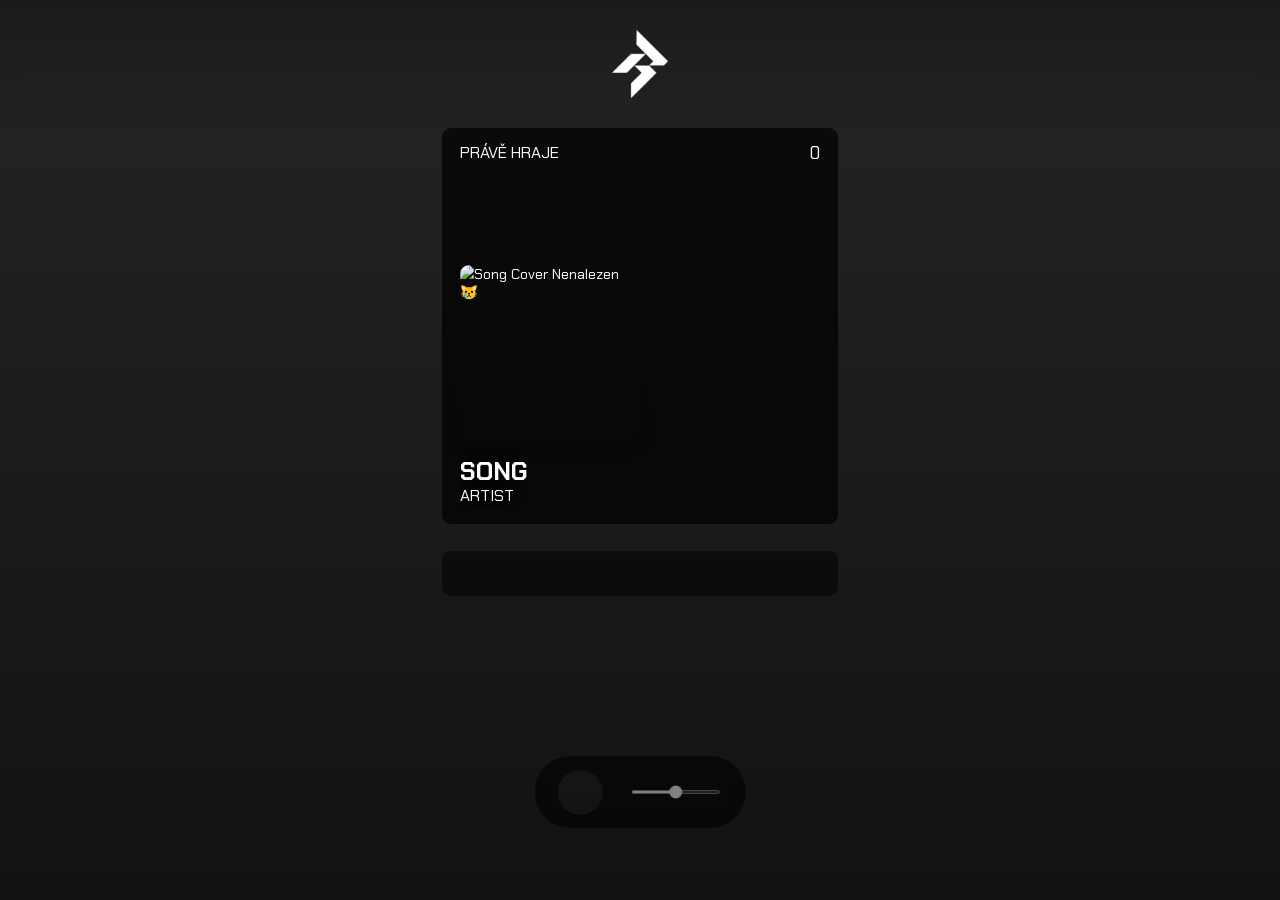
==== commit 32ed7fff: "Add files via upload" ====
--- a/index.html
+++ b/index.html
@@ -3,16 +3,19 @@
 <head>
   <meta charset="UTF-8">
   <meta name="viewport" content="width=device-width, initial-scale=1.0">
-  <title>atomicradio</title>
+  <title>REFLECTRADIO</title>
   <link rel="icon" type="image/png" href="favicon.png"/>
   <script src="https://kit.fontawesome.com/01ec9ad15d.js" crossorigin="anonymous"></script>
   <script src="https://cdnjs.cloudflare.com/ajax/libs/color-thief/2.3.0/color-thief.min.js"></script>
+  <link rel="preconnect" href="https://fonts.googleapis.com">
+  <link rel="preconnect" href="https://fonts.gstatic.com" crossorigin>
+  <link href="https://fonts.googleapis.com/css2?family=Chakra+Petch:ital,wght@0,300;0,400;0,500;0,600;0,700;1,300;1,400;1,500;1,600;1,700&display=swap" rel="stylesheet">
   <link rel="stylesheet" href="styles.css">
 </head>
 <body>
   <header>
     <div class="header-content">
-      <img src="widelogo.png" alt="Header Image" class="header-image">
+      <img src="logo.png" alt="Header Image" class="header-image">
     </div>
   </header>
   <main>
--- a/styles.css
+++ b/styles.css
@@ -10,7 +10,7 @@
   background: linear-gradient(to bottom, #252525, #121212);
   background-attachment: fixed;
   color: white;
-  font-family: 'PP Neue Montreal', sans-serif;
+  font-family: 'Chakra Petch', sans-serif;
   transition: 2s;
   -webkit-font-smoothing: antialiased; 
   -moz-osx-font-smoothing: grayscale; 
@@ -20,7 +20,7 @@
 header {
   background: linear-gradient(to bottom, rgba(18, 18, 18, 0.5), rgba(18, 18, 18, 0.0));
   backdrop-filter: blur(10px);
-  padding: 40px;
+  padding: 30px;
   text-align: center;
   position: relative;
 }
@@ -34,8 +34,9 @@
 
 .header-image {
   position: relative;
-  width: 300px;
-  padding-top: 1vh;
+  width: auto;
+  height: 7.5vh;
+  padding-top: 0vh;
 }
 
 .header-image img {
@@ -94,7 +95,7 @@
   color: rgba(255, 255, 255,);
   margin: 0;
   padding: 0;
-  font-weight: 500;
+  font-weight: 400;
 }
 
 #listener-count {
@@ -102,7 +103,7 @@
   top: 15px;
   right: 20px;
   font-size: 20px;
-  font-weight: 300;
+  font-weight: 400;
   color: rgb(255, 255, 255);
   display: flex;
   align-items: center;
@@ -110,15 +111,16 @@
 }
 
 #listener-count i {
-  font-size: 16px;
+  font-size: 17px;
 }
 
 .album-artwork {
   width: 200px;
   height: 200px;
-  border-radius: 8px;
-  overflow: hidden;
-  border: 1px solid hsla(0, 0%, 100%, 0.25);
+  border-radius: 10px;
+  overflow: hidden;
+  border: 0px solid hsla(0, 0%, 100%, 0.25);
+  box-shadow: rgba(0, 0, 0, 0.10) 0px 0px 15px;
 }
 
 .album-artwork img {
@@ -132,13 +134,15 @@
   overflow: hidden;
   margin-top: -10px;
   margin-bottom: 0;
+  text-shadow: rgb(0, 0, 0, 0.4) 0px 0px 15px;
 }
 
 #song-title {
   font-size: 28px;
-  font-weight: 400;
-  margin-bottom: -0.50vh;
+  font-weight: 800;
+  margin-bottom: -1.25vh;
   margin-top: 2.4vh;
+  text-transform: uppercase;
 }
 
 #artist-name {
@@ -289,6 +293,7 @@
   justify-content: flex-start;
   overflow: hidden;
   position: relative;
+  text-transform: uppercase;
 }
 
 #temperature-info {
